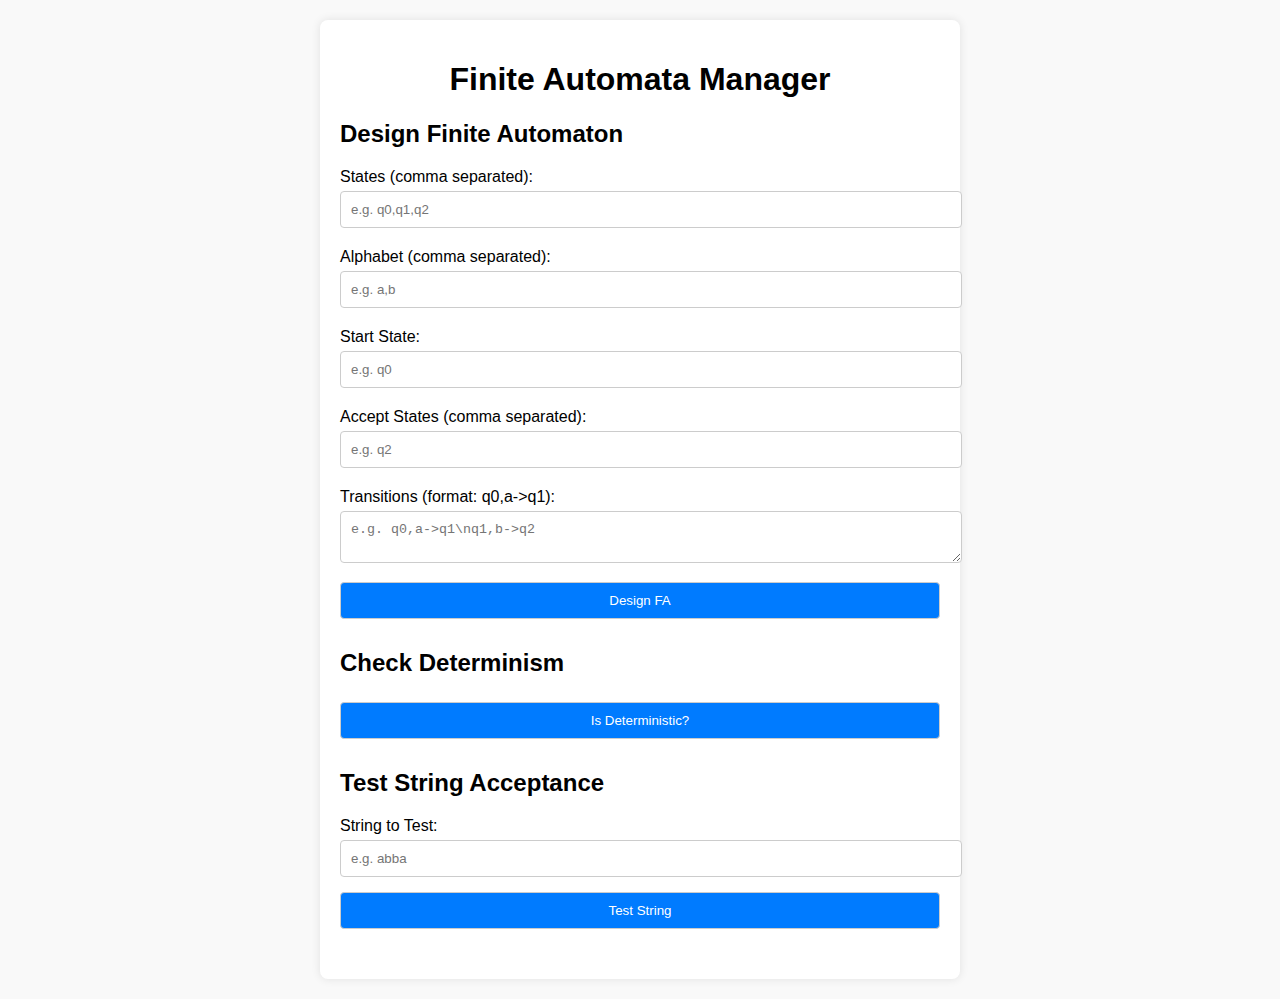
==== code/index.html @ 987529ea "..." ====
<!DOCTYPE html>
<html lang="en">
<head>
    <meta charset="UTF-8">
    <meta name="viewport" content="width=device-width, initial-scale=1.0">
    <title>Finite Automata Manager</title>
    <link rel="stylesheet" href="styles.css">
</head>
<body>
    <div class="container">
        <h1>Finite Automata Manager</h1>
        
        <!-- FA Design Section -->
        <div class="section">
            <h2>Design Finite Automaton</h2>
            <label for="states">States (comma separated):</label>
            <input type="text" id="states" placeholder="e.g. q0,q1,q2">

            <label for="alphabet">Alphabet (comma separated):</label>
            <input type="text" id="alphabet" placeholder="e.g. a,b">

            <label for="start-state">Start State:</label>
            <input type="text" id="start-state" placeholder="e.g. q0">

            <label for="accept-states">Accept States (comma separated):</label>
            <input type="text" id="accept-states" placeholder="e.g. q2">

            <label for="transitions">Transitions (format: q0,a->q1):</label>
            <textarea id="transitions" placeholder="e.g. q0,a->q1\nq1,b->q2"></textarea>

            <button onclick="designFA()">Design FA</button>
        </div>

        <!-- Deterministic Check Section -->
        <div class="section">
            <h2>Check Determinism</h2>
            <button onclick="checkDeterministic()">Is Deterministic?</button>
            <p id="deterministic-result"></p>
        </div>

        <!-- String Acceptance Section -->
        <div class="section">
            <h2>Test String Acceptance</h2>
            <label for="test-string">String to Test:</label>
            <input type="text" id="test-string" placeholder="e.g. abba">
            <button onclick="testString()">Test String</button>
            <p id="acceptance-result"></p>
        </div>
    </div>

    <script src="script.js"></script>
</body>
</html>
---- code/styles.css ----
body {
    font-family: Arial, sans-serif;
    background-color: #f9f9f9;
    margin: 0;
    padding: 20px;
}

.container {
    max-width: 600px;
    margin: 0 auto;
    background-color: #fff;
    padding: 20px;
    border-radius: 8px;
    box-shadow: 0 0 10px rgba(0, 0, 0, 0.1);
}

h1 {
    text-align: center;
}

.section {
    margin-bottom: 20px;
}

label {
    display: block;
    margin-top: 10px;
}

input, textarea, button {
    width: 100%;
    padding: 10px;
    margin-top: 5px;
    margin-bottom: 10px;
    border-radius: 4px;
    border: 1px solid #ccc;
}

button {
    background-color: #007bff;
    color: white;
    cursor: pointer;
}

button:hover {
    background-color: #0056b3;
}

p {
    margin-top: 10px;
}
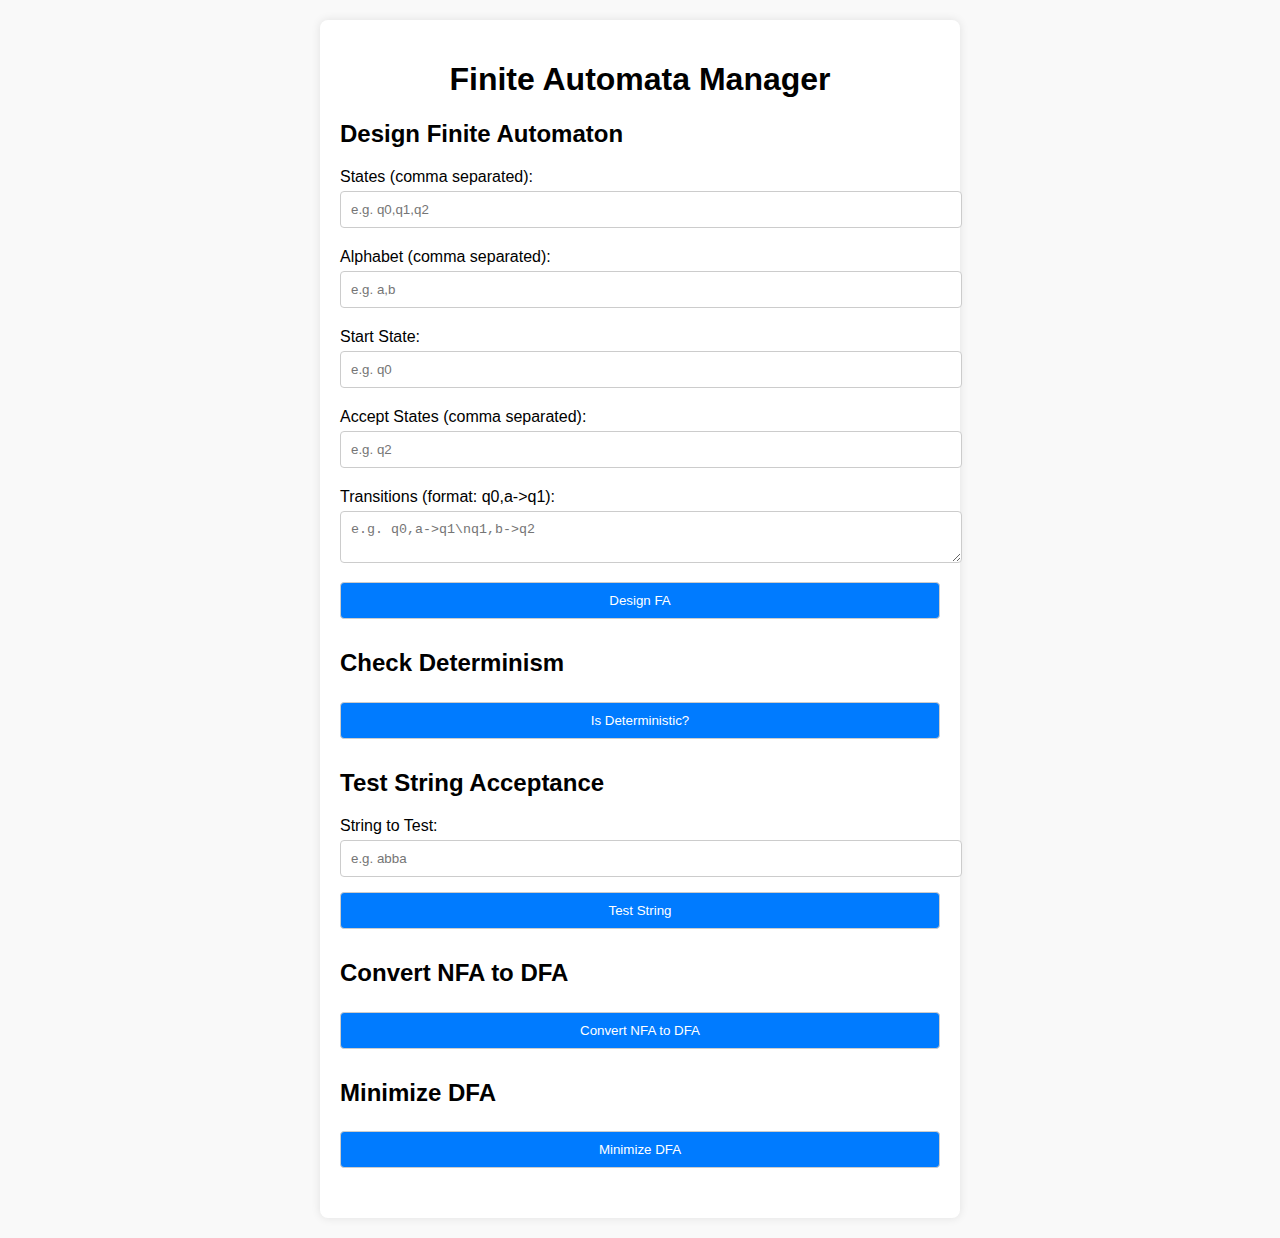
==== commit 70ab7e5a: "..." ====
--- a/code/index.html
+++ b/code/index.html
@@ -4,12 +4,12 @@
     <meta charset="UTF-8">
     <meta name="viewport" content="width=device-width, initial-scale=1.0">
     <title>Finite Automata Manager</title>
-    <link rel="stylesheet" href="styles.css">
+    <link rel="stylesheet" href="style.css">
 </head>
 <body>
     <div class="container">
         <h1>Finite Automata Manager</h1>
-        
+
         <!-- FA Design Section -->
         <div class="section">
             <h2>Design Finite Automaton</h2>
@@ -46,6 +46,20 @@
             <button onclick="testString()">Test String</button>
             <p id="acceptance-result"></p>
         </div>
+
+        <!-- NFA to DFA Section -->
+        <div class="section">
+            <h2>Convert NFA to DFA</h2>
+            <button onclick="convertNFAtoDFA()">Convert NFA to DFA</button>
+            <pre id="nfa-dfa-result"></pre>
+        </div>
+
+        <!-- Minimize DFA Section -->
+        <div class="section">
+            <h2>Minimize DFA</h2>
+            <button onclick="minimizeDFA()">Minimize DFA</button>
+            <pre id="dfa-result"></pre>
+        </div>
     </div>
 
     <script src="script.js"></script>
--- a/code/style.css
+++ b/code/style.css
@@ -0,0 +1,43 @@
+body {
+    font-family: Arial, sans-serif;
+    background-color: #f9f9f9;
+    margin: 0;
+    padding: 20px;
+}
+.container {
+    max-width: 600px;
+    margin: 0 auto;
+    background-color: #fff;
+    padding: 20px;
+    border-radius: 8px;
+    box-shadow: 0 0 10px rgba(0, 0, 0, 0.1);
+}
+h1 {
+    text-align: center;
+}
+.section {
+    margin-bottom: 20px;
+}
+label {
+    display: block;
+    margin-top: 10px;
+}
+input, textarea, button {
+    width: 100%;
+    padding: 10px;
+    margin-top: 5px;
+    margin-bottom: 10px;
+    border-radius: 4px;
+    border: 1px solid #ccc;
+}
+button {
+    background-color: #007bff;
+    color: white;
+    cursor: pointer;
+}
+button:hover {
+    background-color: #0056b3;
+}
+p, pre {
+    margin-top: 10px;
+}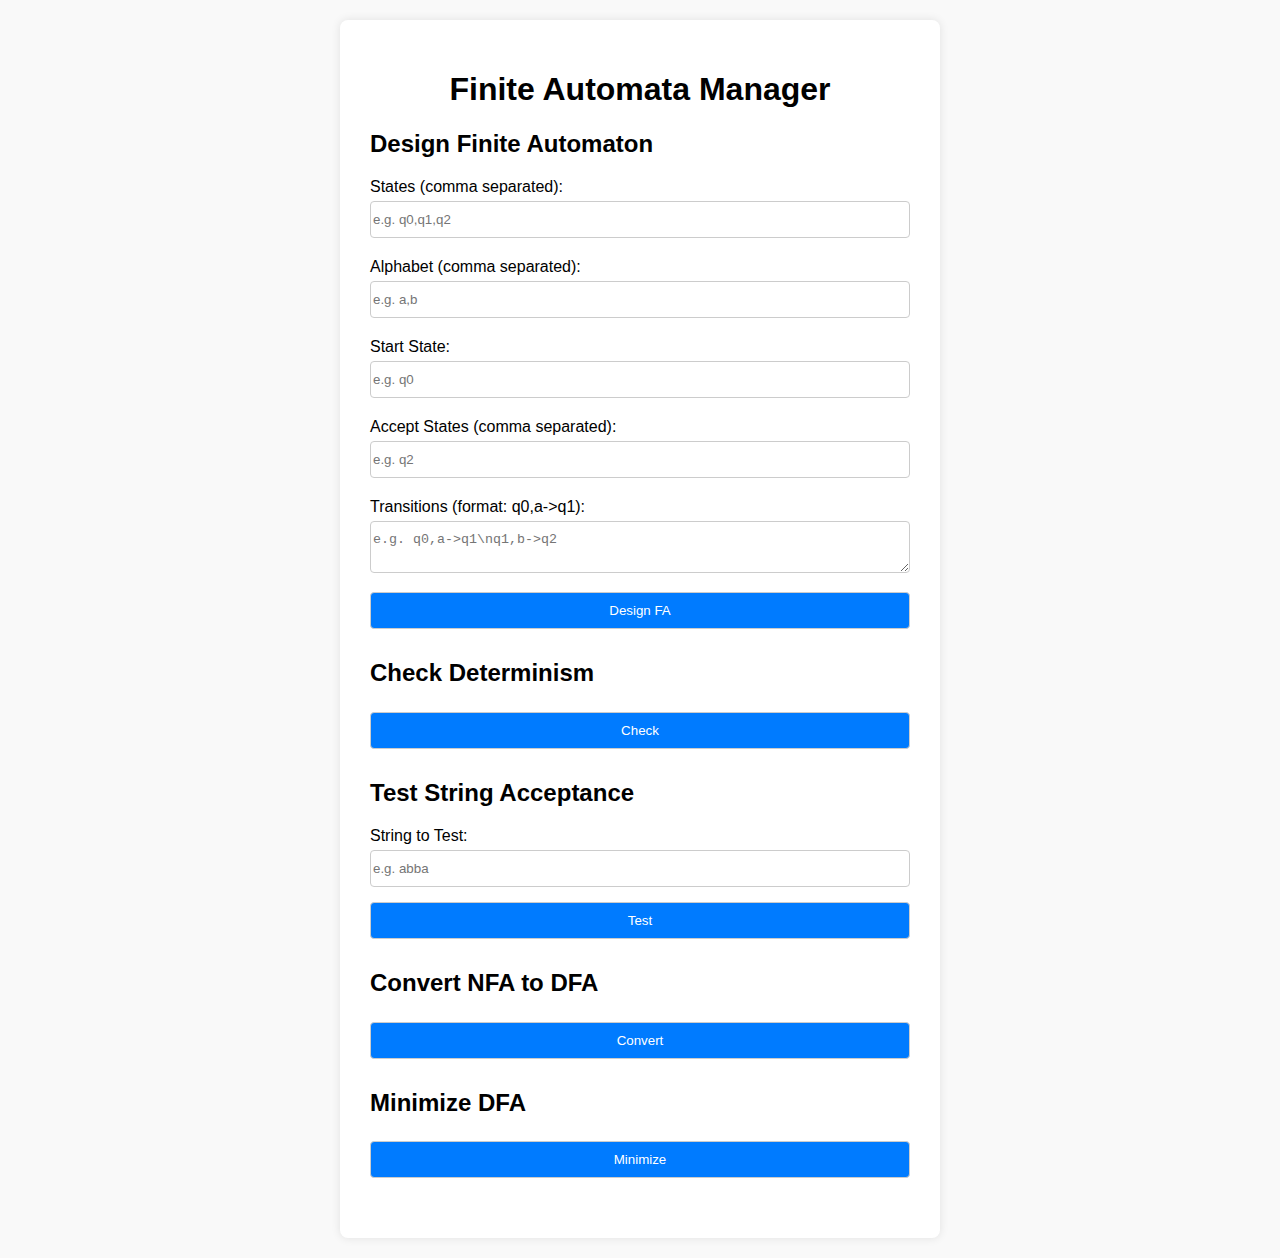
==== commit 776dedc8: "redesign" ====
--- a/code/index.html
+++ b/code/index.html
@@ -34,7 +34,7 @@
         <!-- Deterministic Check Section -->
         <div class="section">
             <h2>Check Determinism</h2>
-            <button onclick="checkDeterministic()">Is Deterministic?</button>
+            <button onclick="checkDeterministic()">Check</button>
             <p id="deterministic-result"></p>
         </div>
 
@@ -43,21 +43,21 @@
             <h2>Test String Acceptance</h2>
             <label for="test-string">String to Test:</label>
             <input type="text" id="test-string" placeholder="e.g. abba">
-            <button onclick="testString()">Test String</button>
+            <button onclick="testString()">Test</button>
             <p id="acceptance-result"></p>
         </div>
 
         <!-- NFA to DFA Section -->
         <div class="section">
             <h2>Convert NFA to DFA</h2>
-            <button onclick="convertNFAtoDFA()">Convert NFA to DFA</button>
+            <button onclick="convertNFAtoDFA()">Convert</button>
             <pre id="nfa-dfa-result"></pre>
         </div>
 
         <!-- Minimize DFA Section -->
         <div class="section">
             <h2>Minimize DFA</h2>
-            <button onclick="minimizeDFA()">Minimize DFA</button>
+            <button onclick="minimizeDFA()">Minimize</button>
             <pre id="dfa-result"></pre>
         </div>
     </div>
--- a/code/style.css
+++ b/code/style.css
@@ -1,3 +1,7 @@
+* {
+    box-sizing: border-box;
+}
+
 body {
     font-family: Arial, sans-serif;
     background-color: #f9f9f9;
@@ -8,7 +12,7 @@
     max-width: 600px;
     margin: 0 auto;
     background-color: #fff;
-    padding: 20px;
+    padding: 30px;
     border-radius: 8px;
     box-shadow: 0 0 10px rgba(0, 0, 0, 0.1);
 }
@@ -24,7 +28,8 @@
 }
 input, textarea, button {
     width: 100%;
-    padding: 10px;
+    padding-top: 10px;
+    padding-bottom: 10px;
     margin-top: 5px;
     margin-bottom: 10px;
     border-radius: 4px;
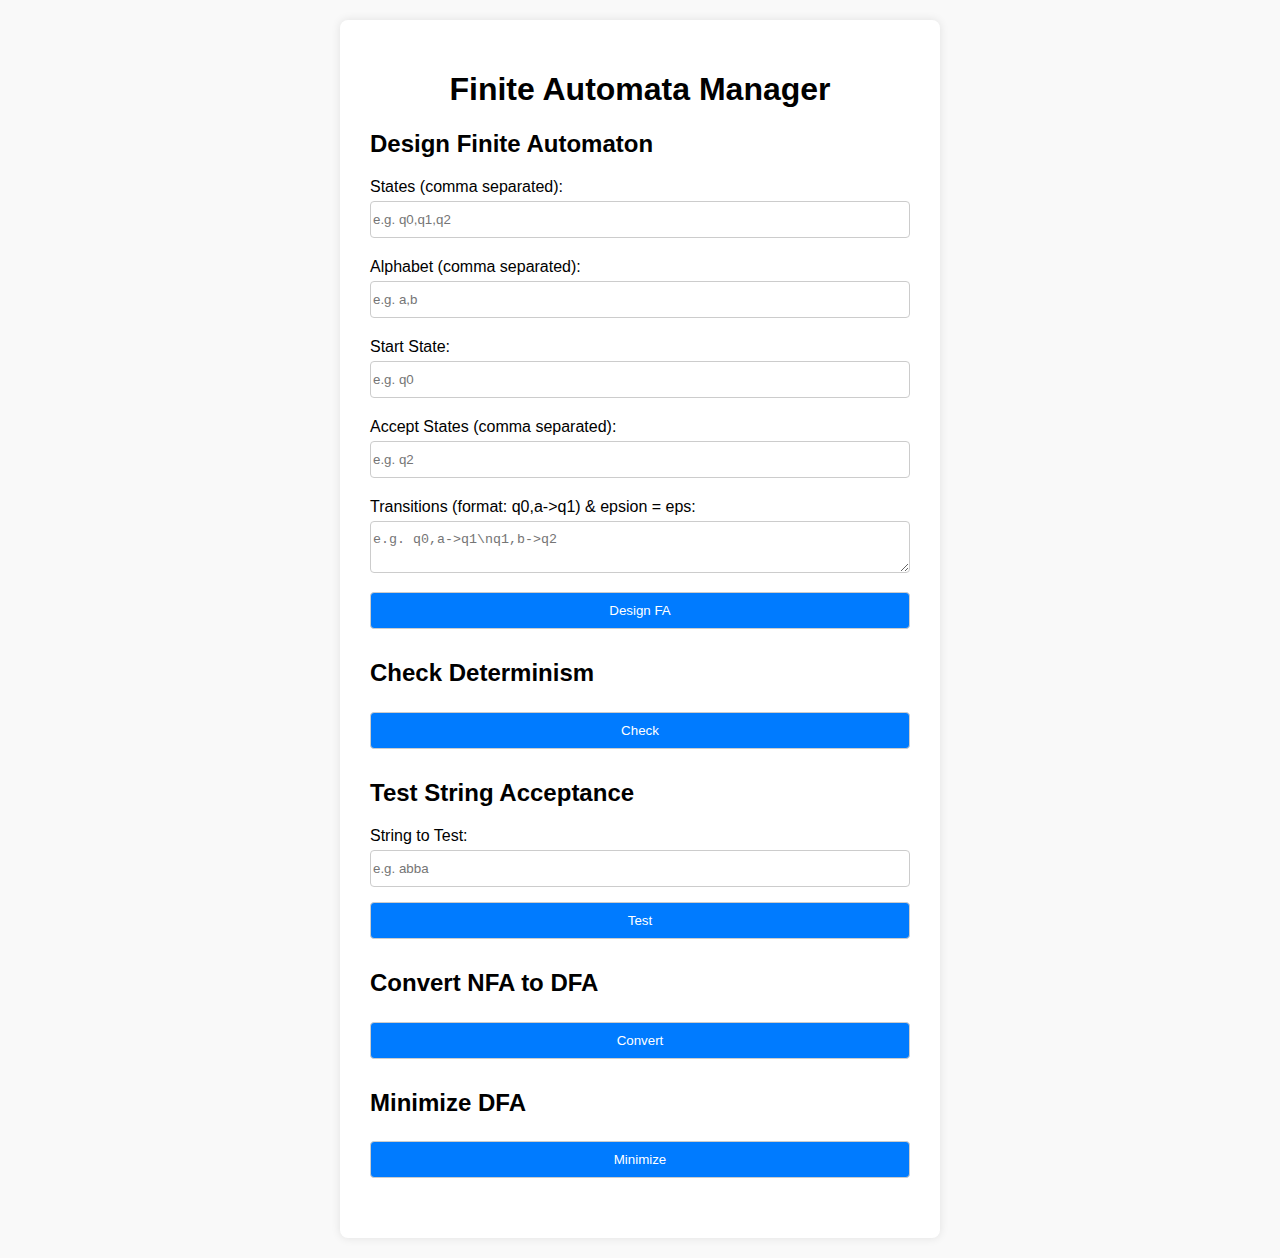
==== commit efebc61a: "modity function" ====
--- a/code/index.html
+++ b/code/index.html
@@ -25,7 +25,7 @@
             <label for="accept-states">Accept States (comma separated):</label>
             <input type="text" id="accept-states" placeholder="e.g. q2">
 
-            <label for="transitions">Transitions (format: q0,a->q1):</label>
+            <label for="transitions">Transitions (format: q0,a->q1) & epsion = eps:</label>
             <textarea id="transitions" placeholder="e.g. q0,a->q1\nq1,b->q2"></textarea>
 
             <button onclick="designFA()">Design FA</button>
--- a/code/style.css
+++ b/code/style.css
@@ -45,4 +45,12 @@
 }
 p, pre {
     margin-top: 10px;
+}
+
+/* New styles for success and error messages */
+.success {
+    color: green;
+}
+.error {
+    color: red;
 }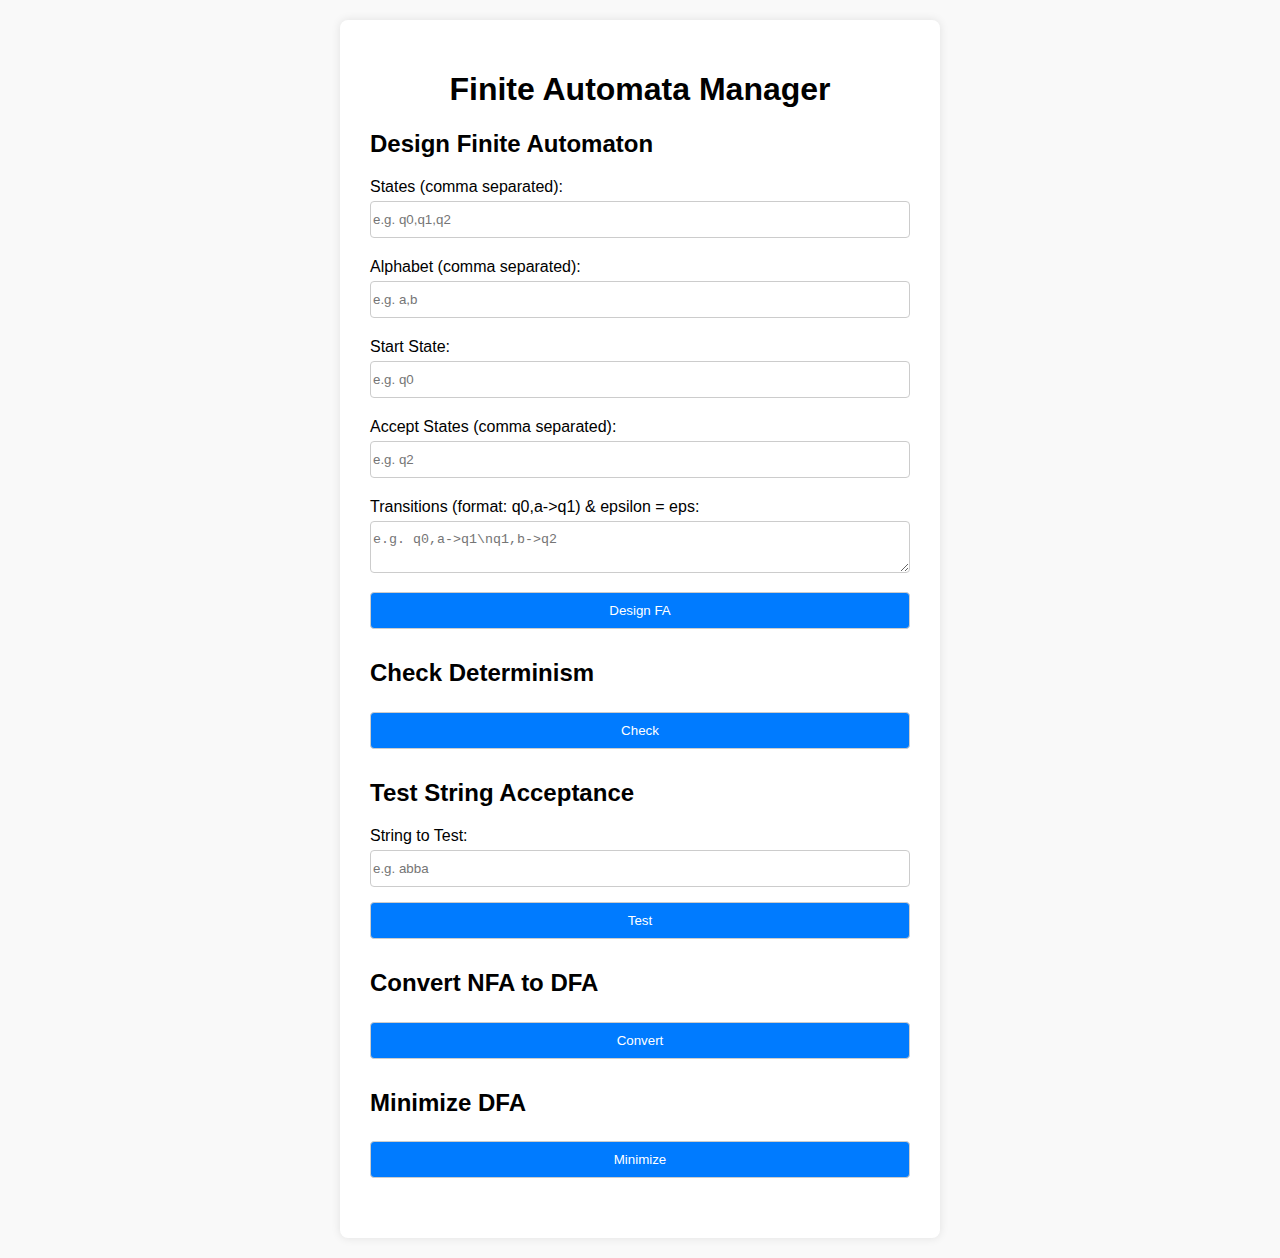
==== commit e4203587: "Update index.html" ====
--- a/code/index.html
+++ b/code/index.html
@@ -25,7 +25,7 @@
             <label for="accept-states">Accept States (comma separated):</label>
             <input type="text" id="accept-states" placeholder="e.g. q2">
 
-            <label for="transitions">Transitions (format: q0,a->q1) & epsion = eps:</label>
+            <label for="transitions">Transitions (format: q0,a->q1) & epsilon = eps:</label>
             <textarea id="transitions" placeholder="e.g. q0,a->q1\nq1,b->q2"></textarea>
 
             <button onclick="designFA()">Design FA</button>
